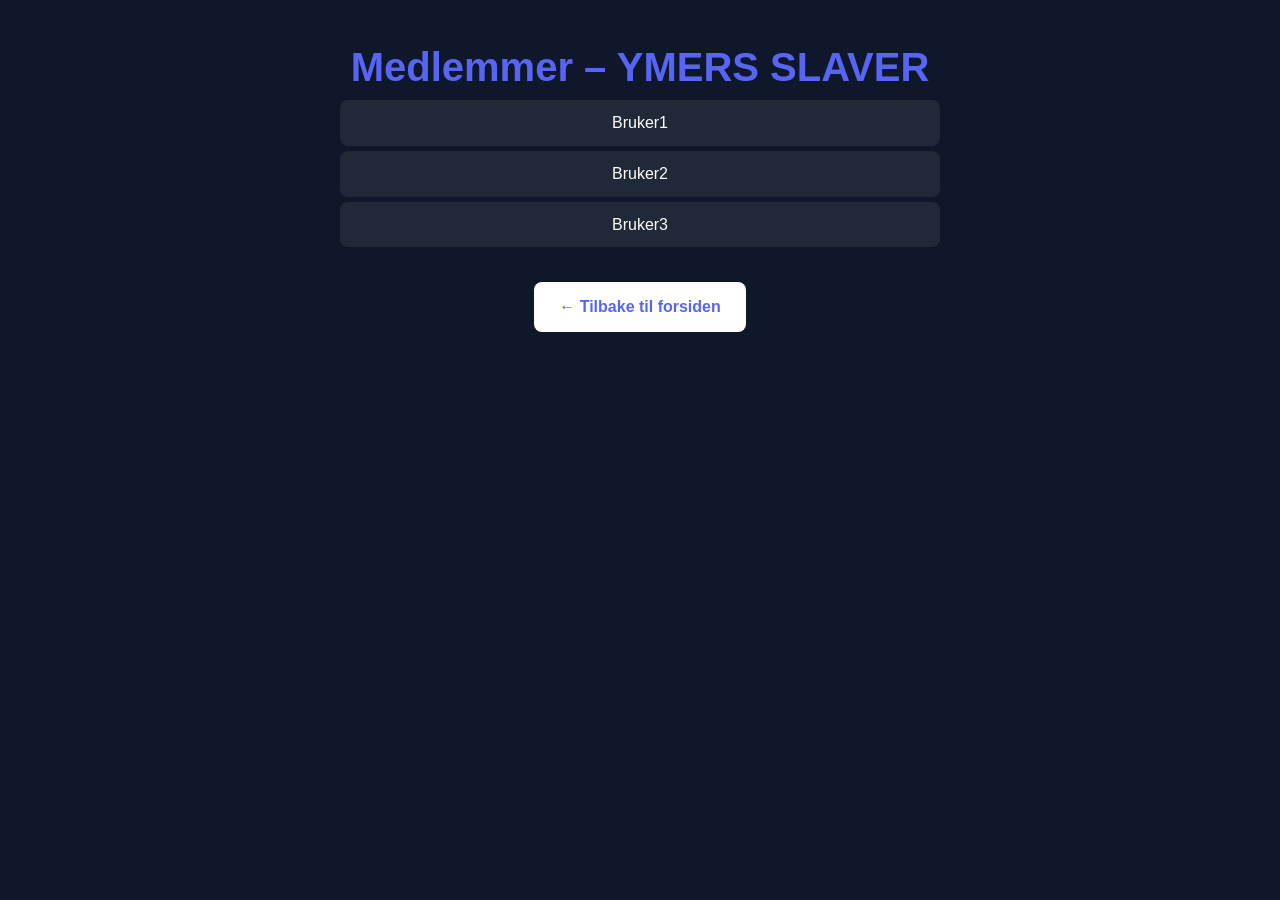
==== members.html @ 55893404 "members.html" ====
<!DOCTYPE html>
<html lang="no">
<head>
  <meta charset="UTF-8">
  <title>Medlemmer – YMERS SLAVER</title>
  <style>
    body {
      font-family: Arial, sans-serif;
      background: #0f172a;
      color: white;
      padding: 20px;
      line-height: 1.6em;
      text-align: center;
    }

    h1 {
      color: #5865F2;
      font-size: 2.5em;
      margin-bottom: 20px;
    }

    ul {
      list-style-type: none;
      padding: 0;
      max-width: 600px;
      margin: auto;
    }

    li {
      background: #1f2937;
      margin: 5px 0;
      padding: 10px;
      border-radius: 8px;
    }

    a.btn {
      display: inline-block;
      margin-top: 30px;
      padding: 12px 25px;
      background: #ffffff;
      color: #5865F2;
      text-decoration: none;
      font-weight: bold;
      border-radius: 8px;
      transition: 0.2s;
    }

    a.btn:hover {
      background: #ddd;
    }
  </style>
</head>
<body>
  <h1>Medlemmer – YMERS SLAVER</h1>
  <ul>
    <li>Bruker1</li>
    <li>Bruker2</li>
    <li>Bruker3</li>
    <!-- Legg til alle medlemmene her -->
  </ul>

  <a class="btn" href="index.html">← Tilbake til forsiden</a>
</body>
</html>
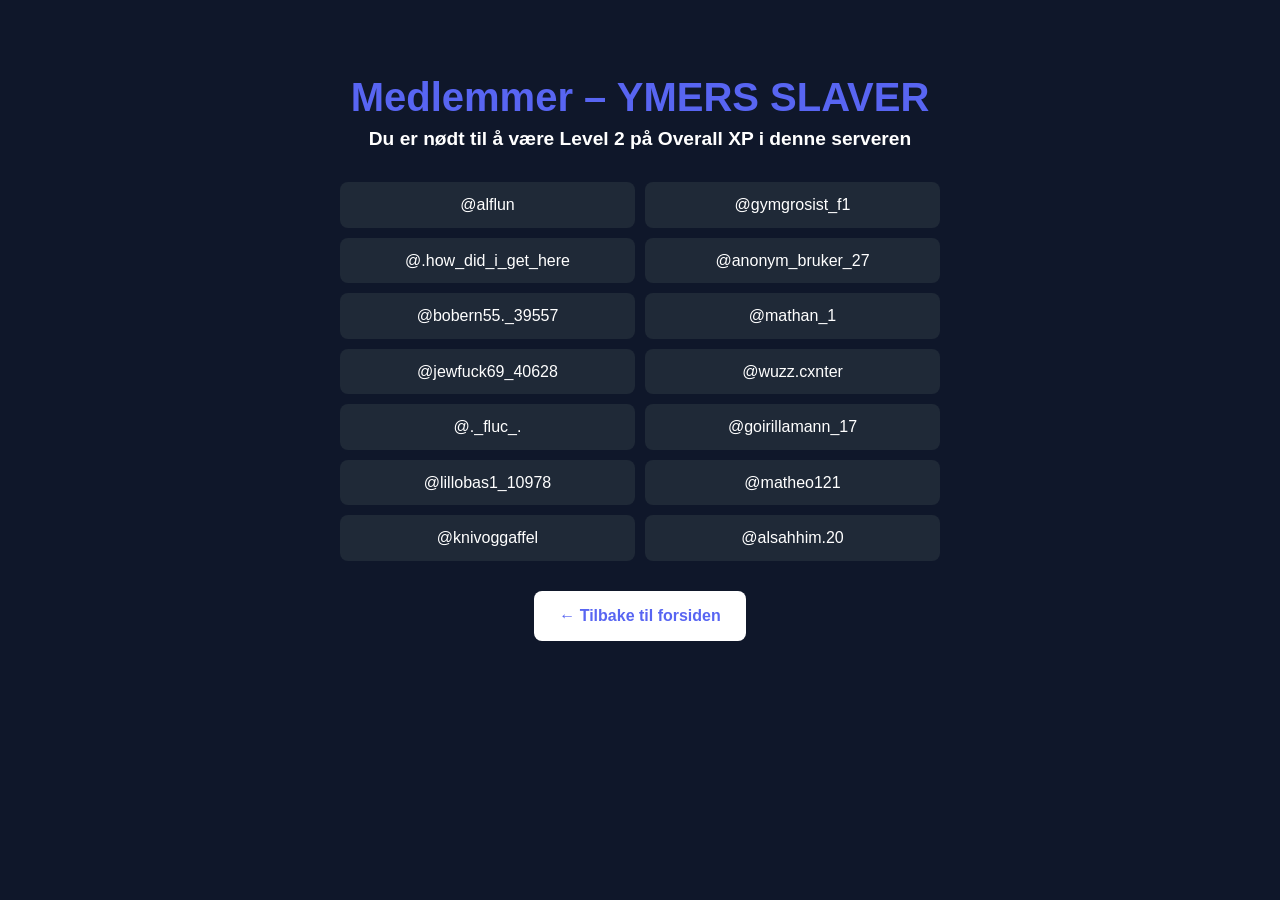
==== commit c13ae3e1: "members.html" ====
--- a/members.html
+++ b/members.html
@@ -8,7 +8,7 @@
       font-family: Arial, sans-serif;
       background: #0f172a;
       color: white;
-      padding: 20px;
+      padding: 50px 20px 20px 20px;
       line-height: 1.6em;
       text-align: center;
     }
@@ -16,7 +16,13 @@
     h1 {
       color: #5865F2;
       font-size: 2.5em;
-      margin-bottom: 20px;
+      margin-bottom: 10px;
+    }
+
+    h2 {
+      color: #ffffff;
+      font-size: 1.2em;
+      margin-bottom: 30px;
     }
 
     ul {
@@ -24,11 +30,13 @@
       padding: 0;
       max-width: 600px;
       margin: auto;
+      display: grid;
+      grid-template-columns: repeat(auto-fill, minmax(250px, 1fr));
+      gap: 10px;
     }
 
     li {
       background: #1f2937;
-      margin: 5px 0;
       padding: 10px;
       border-radius: 8px;
     }
@@ -52,11 +60,23 @@
 </head>
 <body>
   <h1>Medlemmer – YMERS SLAVER</h1>
+  <h2>Du er nødt til å være Level 2 på Overall XP i denne serveren</h2>
+
   <ul>
-    <li>Bruker1</li>
-    <li>Bruker2</li>
-    <li>Bruker3</li>
-    <!-- Legg til alle medlemmene her -->
+    <li>@alflun</li>
+    <li>@gymgrosist_f1</li>
+    <li>@.how_did_i_get_here</li>
+    <li>@anonym_bruker_27</li>
+    <li>@bobern55._39557</li>
+    <li>@mathan_1</li>
+    <li>@jewfuck69_40628</li>
+    <li>@wuzz.cxnter</li>
+    <li>@._fluc_.</li>
+    <li>@goirillamann_17</li>
+    <li>@lillobas1_10978</li>
+    <li>@matheo121</li>
+    <li>@knivoggaffel</li>
+    <li>@alsahhim.20</li>
   </ul>
 
   <a class="btn" href="index.html">← Tilbake til forsiden</a>
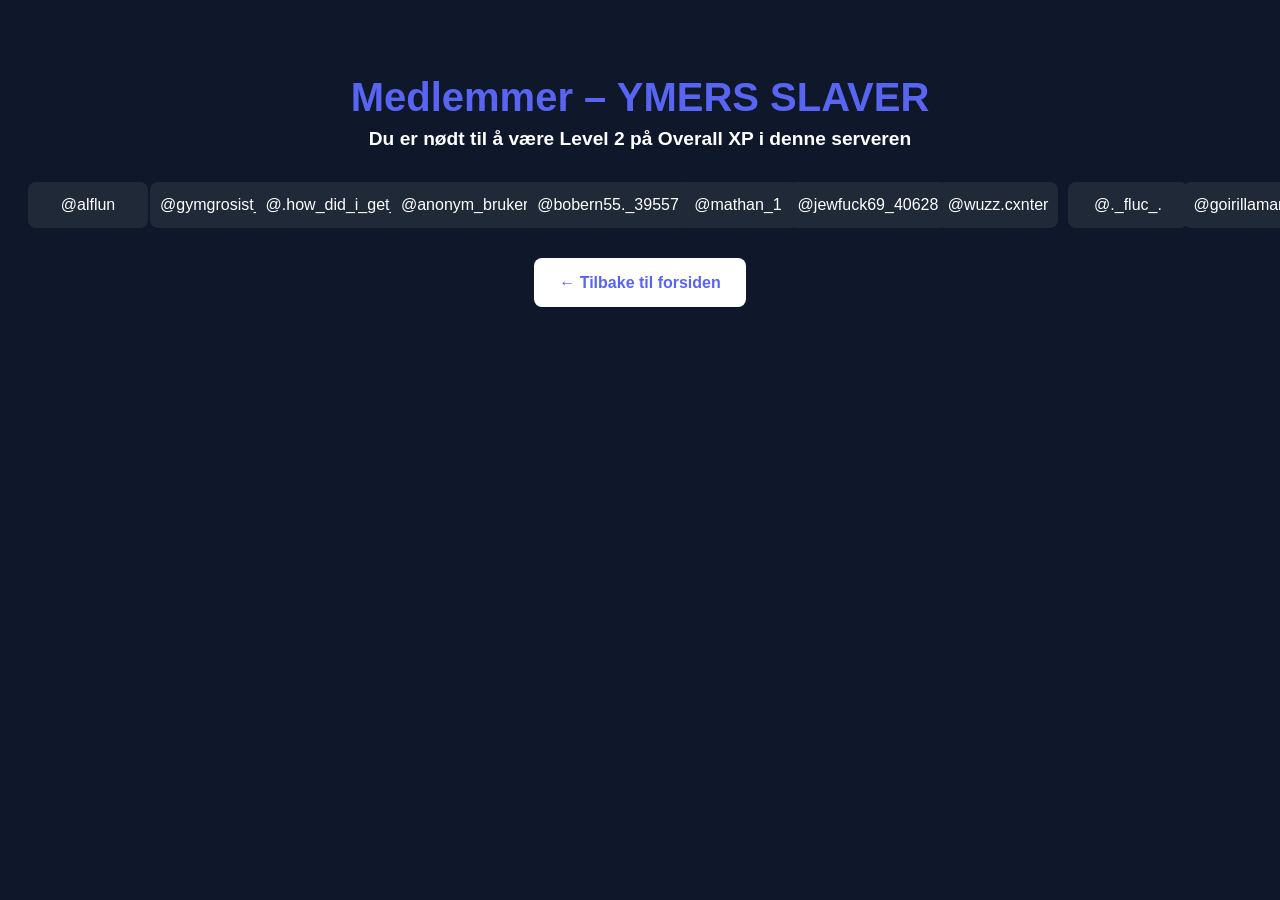
==== commit 0f627730: "members.html" ====
--- a/members.html
+++ b/members.html
@@ -28,17 +28,20 @@
     ul {
       list-style-type: none;
       padding: 0;
-      max-width: 600px;
       margin: auto;
       display: grid;
-      grid-template-columns: repeat(auto-fill, minmax(250px, 1fr));
+      grid-template-columns: repeat(14, 1fr); /* 14 kolonner */
       gap: 10px;
+      max-width: 1400px; /* Juster etter behov */
+      justify-items: center;
     }
 
     li {
       background: #1f2937;
       padding: 10px;
       border-radius: 8px;
+      min-width: 100px; /* sørger for plass til brukernavn */
+      text-align: center;
     }
 
     a.btn {
@@ -55,6 +58,12 @@
 
     a.btn:hover {
       background: #ddd;
+    }
+
+    @media (max-width: 1200px) {
+      ul {
+        grid-template-columns: repeat(auto-fit, minmax(150px, 1fr));
+      }
     }
   </style>
 </head>
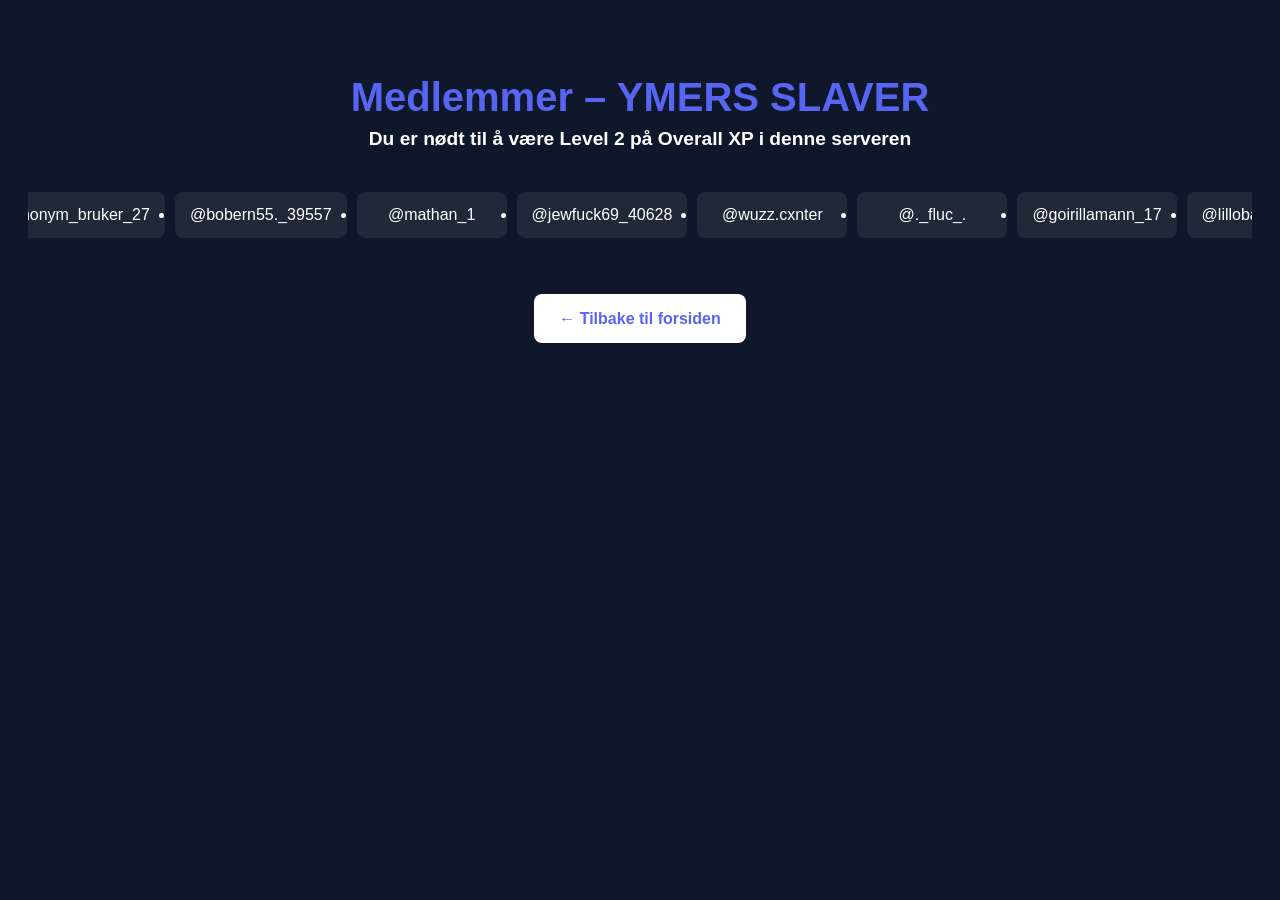
==== commit 52ff6e6c: "members.html" ====
--- a/members.html
+++ b/members.html
@@ -25,23 +25,23 @@
       margin-bottom: 30px;
     }
 
-    ul {
-      list-style-type: none;
-      padding: 0;
-      margin: auto;
-      display: grid;
-      grid-template-columns: repeat(14, 1fr); /* 14 kolonner */
+    .member-list {
+      display: flex;
+      overflow-x: auto; /* gjør listen scrollbar horisontalt */
       gap: 10px;
-      max-width: 1400px; /* Juster etter behov */
-      justify-items: center;
+      padding: 10px 0;
+      max-width: 100%;
+      justify-content: center;
     }
 
-    li {
+    .member-list li {
       background: #1f2937;
-      padding: 10px;
+      padding: 10px 15px;
       border-radius: 8px;
-      min-width: 100px; /* sørger for plass til brukernavn */
+      min-width: 120px;
       text-align: center;
+      white-space: nowrap; /* hindrer brukernavnet fra å brytes */
+      flex-shrink: 0; /* hindrer at elementene krymper */
     }
 
     a.btn {
@@ -59,19 +59,13 @@
     a.btn:hover {
       background: #ddd;
     }
-
-    @media (max-width: 1200px) {
-      ul {
-        grid-template-columns: repeat(auto-fit, minmax(150px, 1fr));
-      }
-    }
   </style>
 </head>
 <body>
   <h1>Medlemmer – YMERS SLAVER</h1>
   <h2>Du er nødt til å være Level 2 på Overall XP i denne serveren</h2>
 
-  <ul>
+  <ul class="member-list">
     <li>@alflun</li>
     <li>@gymgrosist_f1</li>
     <li>@.how_did_i_get_here</li>
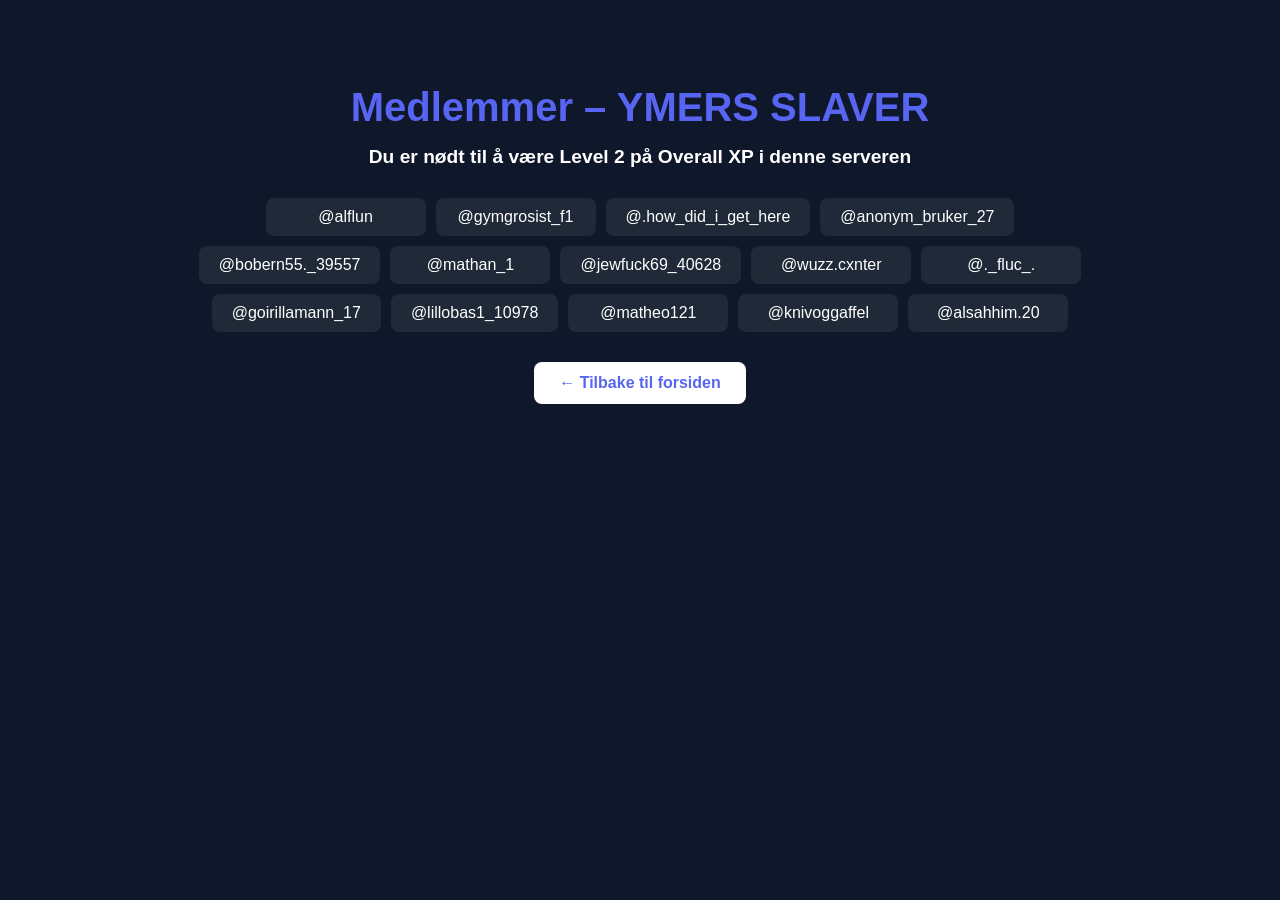
==== commit 84855898: "members.html" ====
--- a/members.html
+++ b/members.html
@@ -1,87 +1,83 @@
 <!DOCTYPE html>
 <html lang="no">
 <head>
-  <meta charset="UTF-8">
-  <title>Medlemmer – YMERS SLAVER</title>
-  <style>
-    body {
-      font-family: Arial, sans-serif;
-      background: #0f172a;
-      color: white;
-      padding: 50px 20px 20px 20px;
-      line-height: 1.6em;
-      text-align: center;
-    }
+<meta charset="UTF-8">
+<title>Medlemmer – YMERS SLAVER</title>
+<style>
+  body {
+    font-family: Arial, sans-serif;
+    background: #0f172a;
+    color: white;
+    text-align: center;
+    padding: 50px 20px;
+  }
 
-    h1 {
-      color: #5865F2;
-      font-size: 2.5em;
-      margin-bottom: 10px;
-    }
+  h1 {
+    color: #5865F2;
+    font-size: 2.5em;
+    margin-bottom: 10px;
+  }
 
-    h2 {
-      color: #ffffff;
-      font-size: 1.2em;
-      margin-bottom: 30px;
-    }
+  h2 {
+    color: #ffffff;
+    font-size: 1.2em;
+    margin-bottom: 30px;
+  }
 
-    .member-list {
-      display: flex;
-      overflow-x: auto; /* gjør listen scrollbar horisontalt */
-      gap: 10px;
-      padding: 10px 0;
-      max-width: 100%;
-      justify-content: center;
-    }
+  ul {
+    list-style: none;
+    padding: 0;
+    margin: 0 auto;
+    display: flex;
+    flex-wrap: wrap;
+    justify-content: center;
+    gap: 10px;
+    max-width: 900px;
+  }
 
-    .member-list li {
-      background: #1f2937;
-      padding: 10px 15px;
-      border-radius: 8px;
-      min-width: 120px;
-      text-align: center;
-      white-space: nowrap; /* hindrer brukernavnet fra å brytes */
-      flex-shrink: 0; /* hindrer at elementene krymper */
-    }
+  li {
+    background: #1f2937;
+    padding: 10px 20px;
+    border-radius: 8px;
+    min-width: 120px;
+    text-align: center;
+  }
 
-    a.btn {
-      display: inline-block;
-      margin-top: 30px;
-      padding: 12px 25px;
-      background: #ffffff;
-      color: #5865F2;
-      text-decoration: none;
-      font-weight: bold;
-      border-radius: 8px;
-      transition: 0.2s;
-    }
-
-    a.btn:hover {
-      background: #ddd;
-    }
-  </style>
+  a.btn {
+    display: inline-block;
+    margin-top: 30px;
+    padding: 12px 25px;
+    background: #ffffff;
+    color: #5865F2;
+    text-decoration: none;
+    font-weight: bold;
+    border-radius: 8px;
+  }
+</style>
 </head>
 <body>
-  <h1>Medlemmer – YMERS SLAVER</h1>
-  <h2>Du er nødt til å være Level 2 på Overall XP i denne serveren</h2>
 
-  <ul class="member-list">
-    <li>@alflun</li>
-    <li>@gymgrosist_f1</li>
-    <li>@.how_did_i_get_here</li>
-    <li>@anonym_bruker_27</li>
-    <li>@bobern55._39557</li>
-    <li>@mathan_1</li>
-    <li>@jewfuck69_40628</li>
-    <li>@wuzz.cxnter</li>
-    <li>@._fluc_.</li>
-    <li>@goirillamann_17</li>
-    <li>@lillobas1_10978</li>
-    <li>@matheo121</li>
-    <li>@knivoggaffel</li>
-    <li>@alsahhim.20</li>
-  </ul>
+<h1>Medlemmer – YMERS SLAVER</h1>
+<h2>Du er nødt til å være Level 2 på Overall XP i denne serveren</h2>
 
-  <a class="btn" href="index.html">← Tilbake til forsiden</a>
+<ul>
+  <li>@alflun</li>
+  <li>@gymgrosist_f1</li>
+  <li>@.how_did_i_get_here</li>
+  <li>@anonym_bruker_27</li>
+  <li>@bobern55._39557</li>
+  <li>@mathan_1</li>
+  <li>@jewfuck69_40628</li>
+  <li>@wuzz.cxnter</li>
+  <li>@._fluc_.</li>
+  <li>@goirillamann_17</li>
+  <li>@lillobas1_10978</li>
+  <li>@matheo121</li>
+  <li>@knivoggaffel</li>
+  <li>@alsahhim.20</li>
+</ul>
+
+<a class="btn" href="index.html">← Tilbake til forsiden</a>
+
 </body>
 </html>
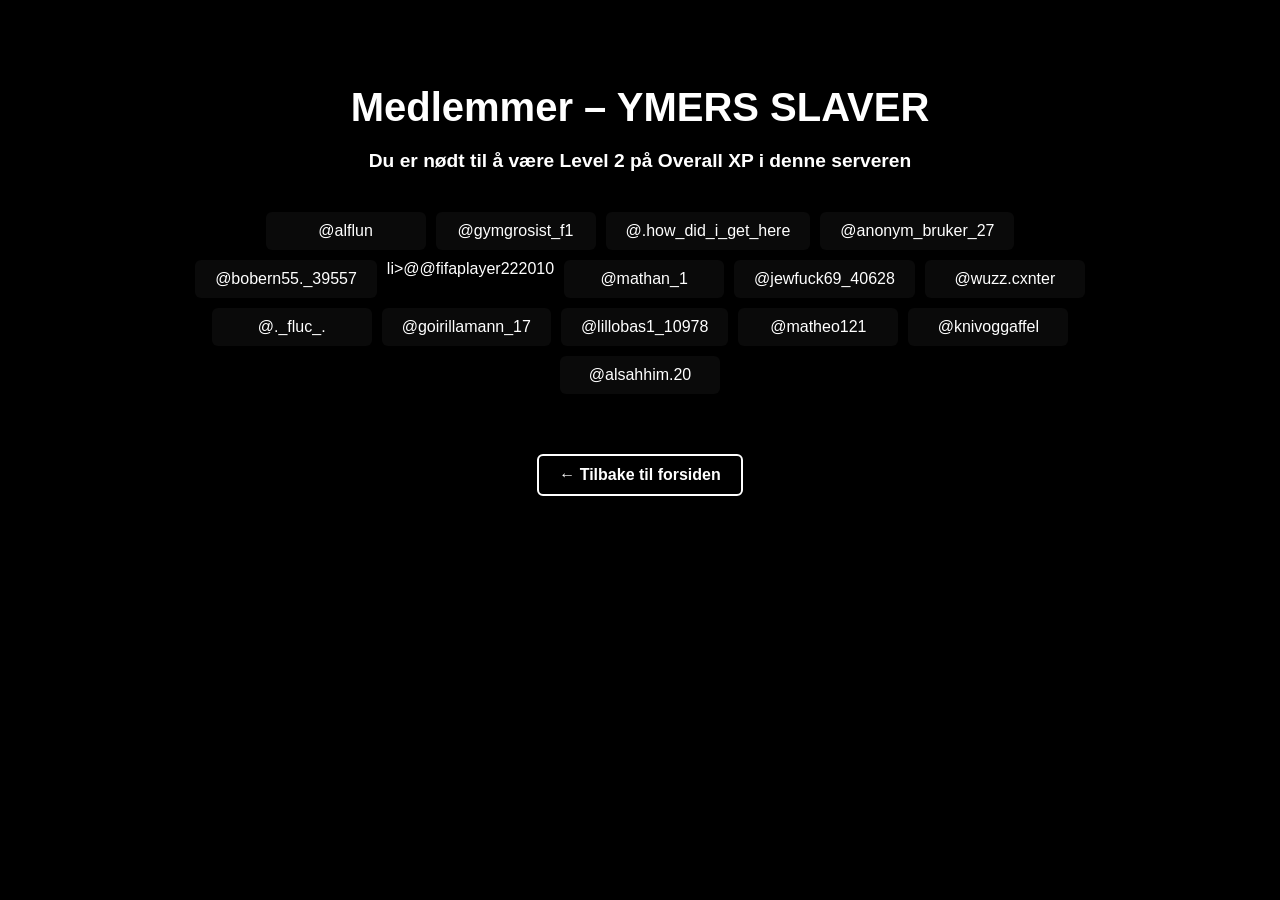
==== commit 0eeafbc1: "Update members.html" ====
--- a/members.html
+++ b/members.html
@@ -2,32 +2,31 @@
 <html lang="no">
 <head>
 <meta charset="UTF-8">
+<meta name="viewport" content="width=device-width, initial-scale=1.0">
 <title>Medlemmer – YMERS SLAVER</title>
 <style>
   body {
     font-family: Arial, sans-serif;
-    background: #0f172a;
-    color: white;
+    background: #000000; /* helt svart */
+    color: #ffffff;      /* lys tekst */
     text-align: center;
     padding: 50px 20px;
   }
 
   h1 {
-    color: #5865F2;
     font-size: 2.5em;
-    margin-bottom: 10px;
+    margin-bottom: 20px;
   }
 
   h2 {
-    color: #ffffff;
     font-size: 1.2em;
-    margin-bottom: 30px;
+    margin-bottom: 40px;
   }
 
   ul {
     list-style: none;
     padding: 0;
-    margin: 0 auto;
+    margin: 0 auto 40px auto;
     display: flex;
     flex-wrap: wrap;
     justify-content: center;
@@ -36,22 +35,36 @@
   }
 
   li {
-    background: #1f2937;
+    background: #0a0a0a; /* mørk boks på svart bakgrunn */
     padding: 10px 20px;
-    border-radius: 8px;
+    border-radius: 6px;
     min-width: 120px;
     text-align: center;
   }
 
   a.btn {
     display: inline-block;
-    margin-top: 30px;
-    padding: 12px 25px;
-    background: #ffffff;
-    color: #5865F2;
+    margin-top: 20px;
+    padding: 10px 20px; /* mindre og konsekvent med index.html */
+    background: none;
+    color: #ffffff;
+    border: 2px solid #ffffff; /* minimalistisk knapp */
     text-decoration: none;
     font-weight: bold;
-    border-radius: 8px;
+    border-radius: 6px;
+    transition: 0.2s;
+  }
+
+  a.btn:hover {
+    background: #ffffff;
+    color: #000000;
+  }
+
+  @media (max-width: 600px) {
+    h1 { font-size: 2em; }
+    h2 { font-size: 1em; }
+    li { min-width: 100px; padding: 8px 12px; }
+    a.btn { padding: 8px 16px; font-size: 1em; }
   }
 </style>
 </head>
@@ -66,6 +79,7 @@
   <li>@.how_did_i_get_here</li>
   <li>@anonym_bruker_27</li>
   <li>@bobern55._39557</li>
+  li>@@fifaplayer222010</li>
   <li>@mathan_1</li>
   <li>@jewfuck69_40628</li>
   <li>@wuzz.cxnter</li>
